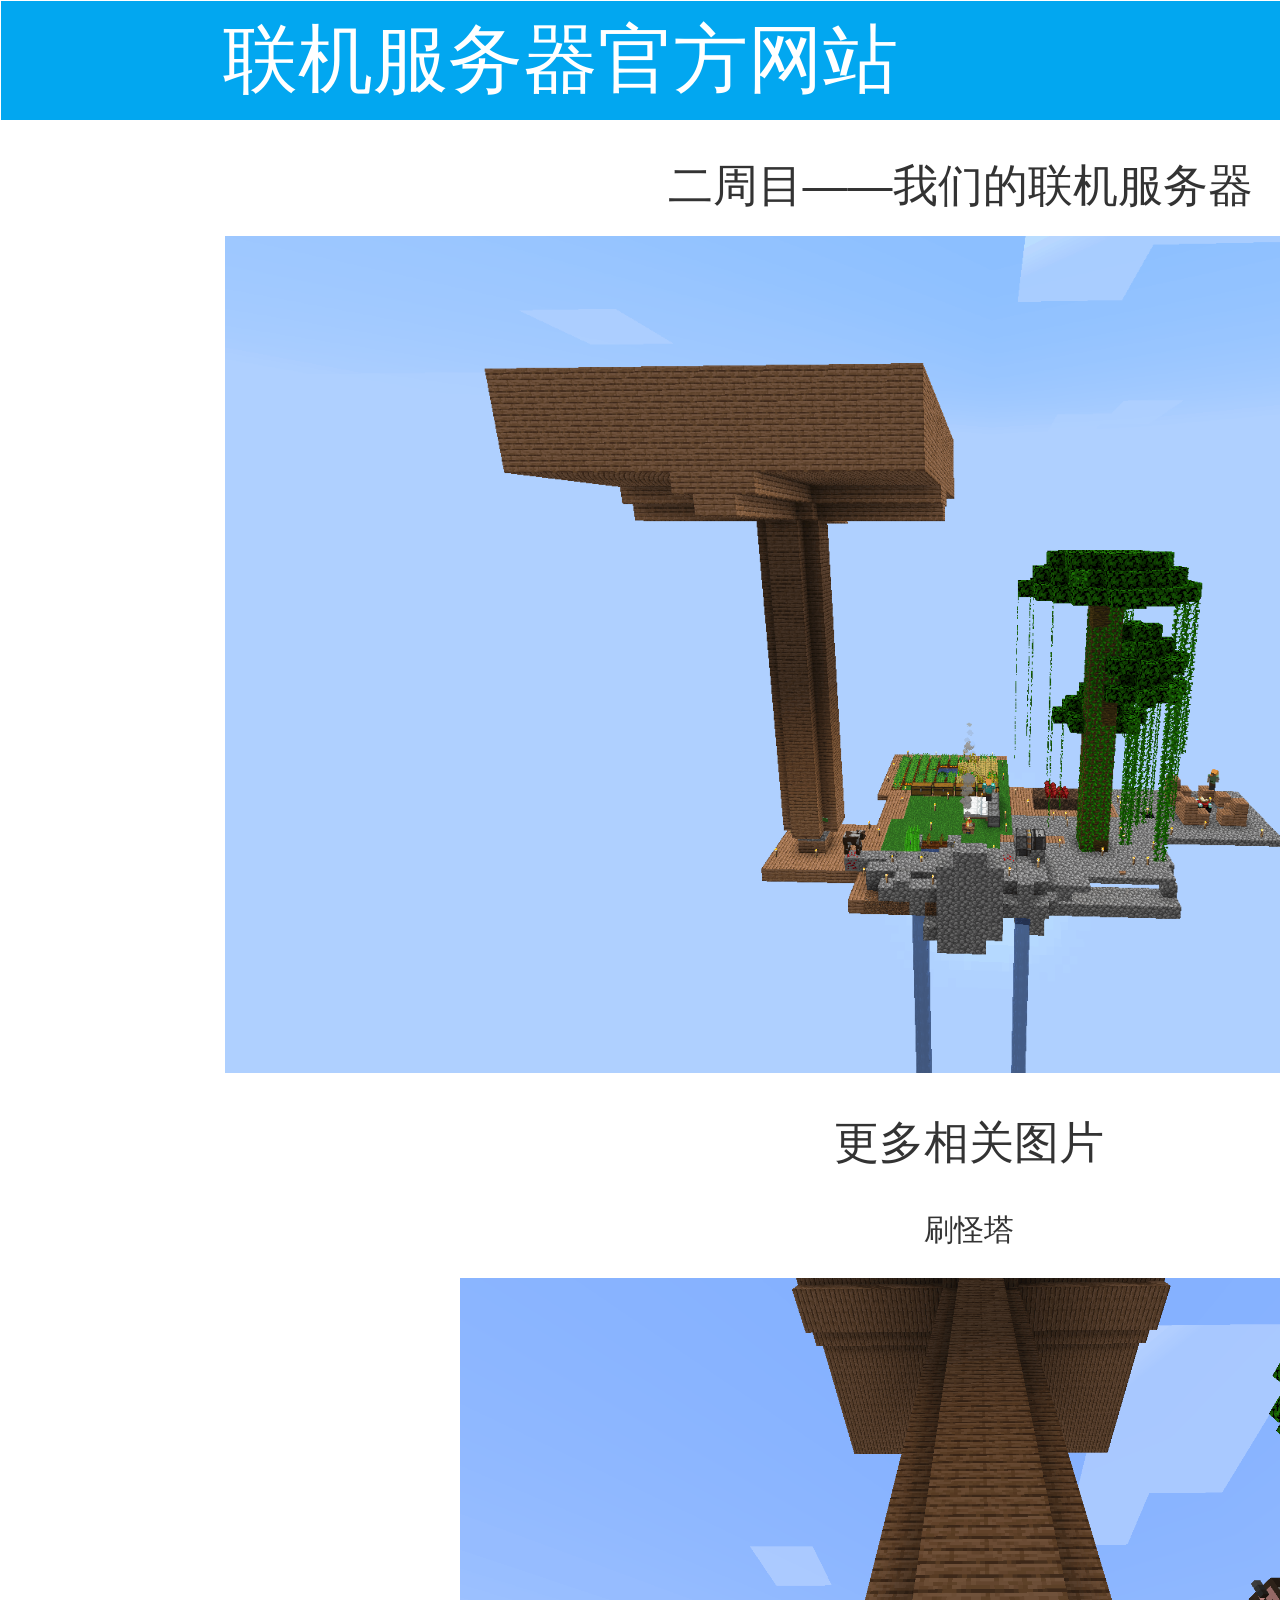
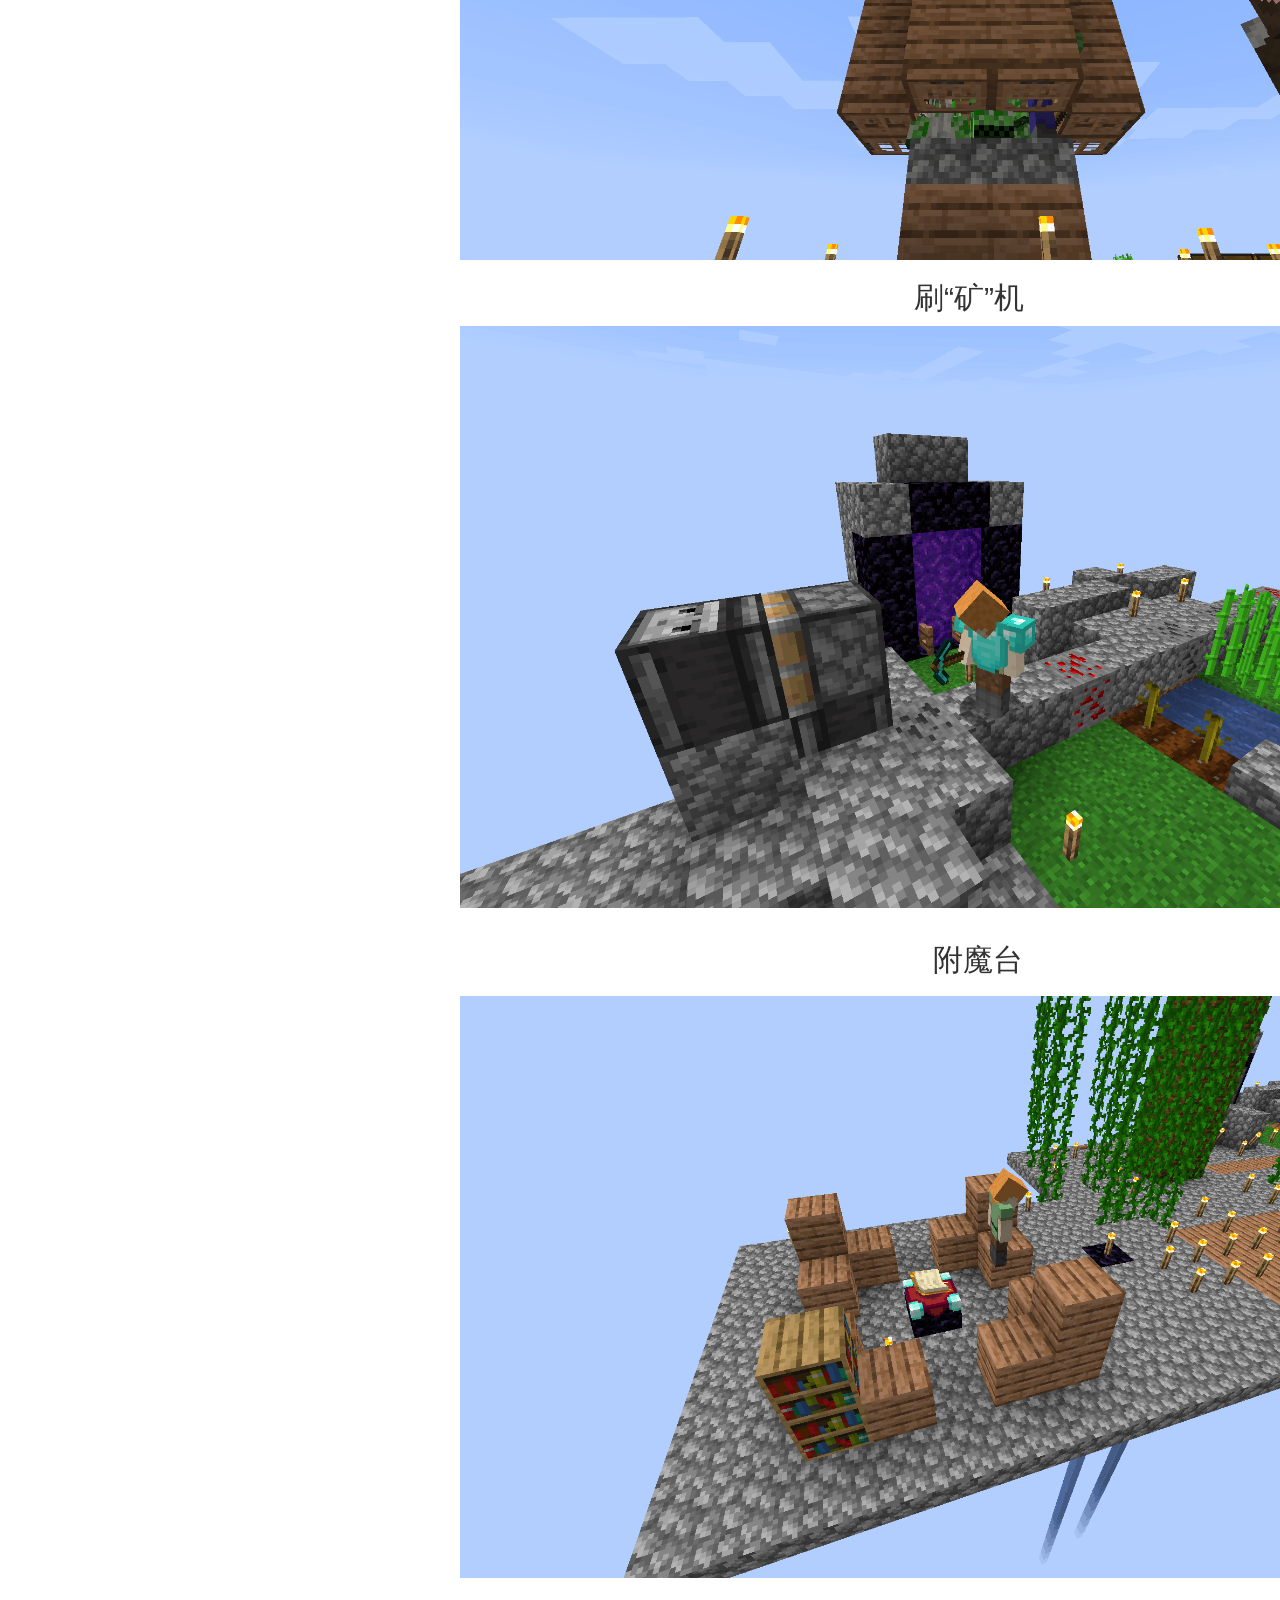
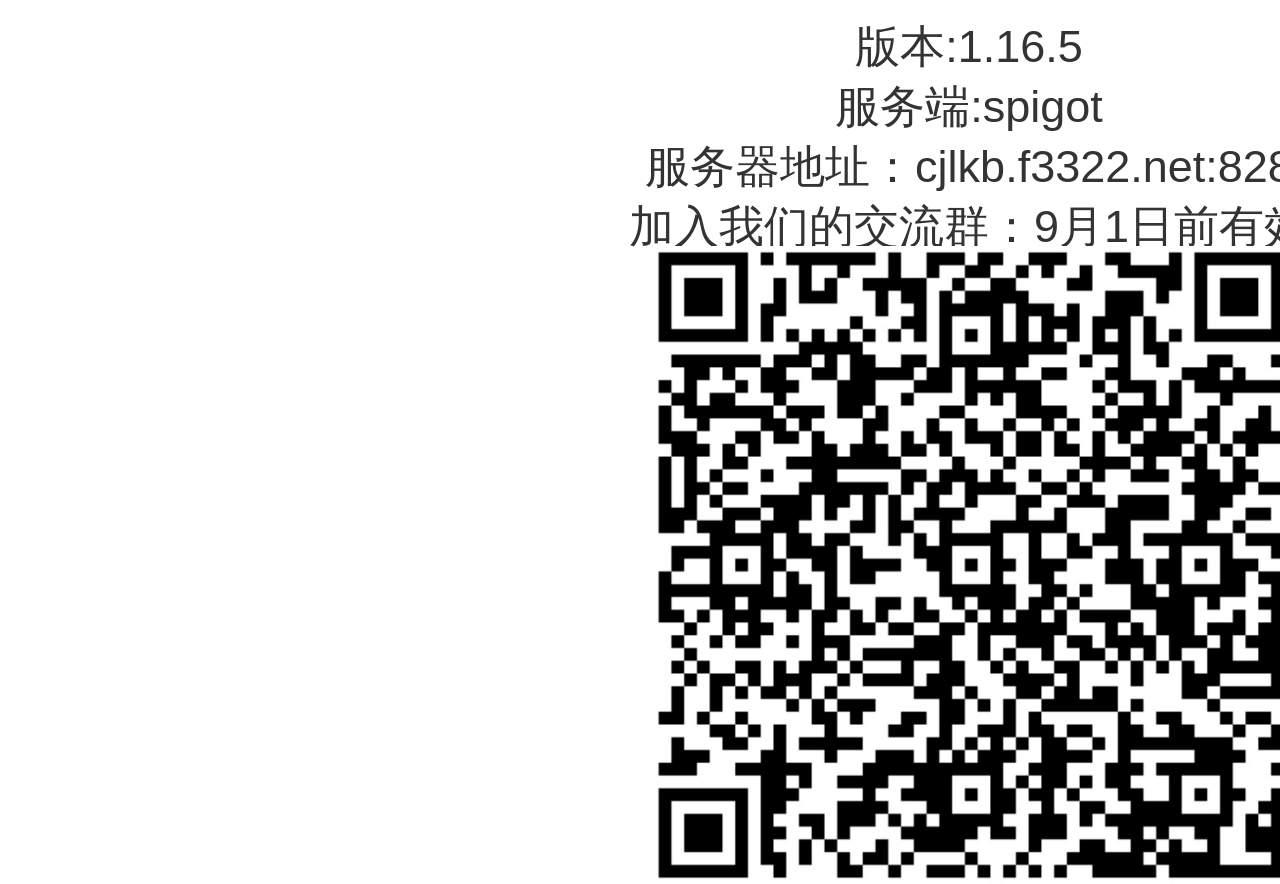
==== index.html @ a509020d "001" ====
﻿<!DOCTYPE html>
<html>
  <head>
    <title>联机服务器官方网站</title>
    <meta http-equiv="X-UA-Compatible" content="IE=edge"/>
    <meta http-equiv="content-type" content="text/html; charset=utf-8"/>
    <link href="resources/css/axure_rp_page.css" type="text/css" rel="stylesheet"/>
    <link href="data/styles.css" type="text/css" rel="stylesheet"/>
    <link href="files/联机服务器官方网站/styles.css" type="text/css" rel="stylesheet"/>
    <script src="resources/scripts/jquery-3.2.1.min.js"></script>
    <script src="resources/scripts/axure/axQuery.js"></script>
    <script src="resources/scripts/axure/globals.js"></script>
    <script src="resources/scripts/axutils.js"></script>
    <script src="resources/scripts/axure/annotation.js"></script>
    <script src="resources/scripts/axure/axQuery.std.js"></script>
    <script src="resources/scripts/axure/doc.js"></script>
    <script src="resources/scripts/messagecenter.js"></script>
    <script src="resources/scripts/axure/events.js"></script>
    <script src="resources/scripts/axure/recording.js"></script>
    <script src="resources/scripts/axure/action.js"></script>
    <script src="resources/scripts/axure/expr.js"></script>
    <script src="resources/scripts/axure/geometry.js"></script>
    <script src="resources/scripts/axure/flyout.js"></script>
    <script src="resources/scripts/axure/model.js"></script>
    <script src="resources/scripts/axure/repeater.js"></script>
    <script src="resources/scripts/axure/sto.js"></script>
    <script src="resources/scripts/axure/utils.temp.js"></script>
    <script src="resources/scripts/axure/variables.js"></script>
    <script src="resources/scripts/axure/drag.js"></script>
    <script src="resources/scripts/axure/move.js"></script>
    <script src="resources/scripts/axure/visibility.js"></script>
    <script src="resources/scripts/axure/style.js"></script>
    <script src="resources/scripts/axure/adaptive.js"></script>
    <script src="resources/scripts/axure/tree.js"></script>
    <script src="resources/scripts/axure/init.temp.js"></script>
    <script src="resources/scripts/axure/legacy.js"></script>
    <script src="resources/scripts/axure/viewer.js"></script>
    <script src="resources/scripts/axure/math.js"></script>
    <script src="resources/scripts/axure/jquery.nicescroll.min.js"></script>
    <script src="data/document.js"></script>
    <script src="files/联机服务器官方网站/data.js"></script>
    <script type="text/javascript">
      $axure.utils.getTransparentGifPath = function() { return 'resources/images/transparent.gif'; };
      $axure.utils.getOtherPath = function() { return 'resources/Other.html'; };
      $axure.utils.getReloadPath = function() { return 'resources/reload.html'; };
    </script>
  </head>
  <body>
    <div id="base" class="">

      <!-- Unnamed (矩形) -->
      <div id="u0" class="ax_default box_1">
        <img id="u0_img" class="img " src="images/联机服务器官方网站/u0.svg"/>
        <div id="u0_text" class="text ">
          <p style="font-size:45px;"><span style="font-size:75px;text-decoration:none;">联机服务器官方网站&nbsp; &nbsp; &nbsp; &nbsp; &nbsp; &nbsp; &nbsp; &nbsp; &nbsp; &nbsp;&nbsp; </span><span style="text-decoration:none;">新周目——空岛生存</span></p>
        </div>
      </div>

      <!-- Unnamed (矩形) -->
      <div id="u1" class="ax_default _文本段落">
        <div id="u1_div" class=""></div>
        <div id="u1_text" class="text ">
          <p><span style="text-decoration:none;">二周目——我们的联机服务器</span></p>
        </div>
      </div>

      <!-- Unnamed (矩形) -->
      <div id="u2" class="ax_default _文本段落">
        <div id="u2_div" class=""></div>
        <div id="u2_text" class="text ">
          <p><span style="text-decoration:none;">版本:1.16.5</span></p><p><span style="text-decoration:none;">服务端:spigot</span></p><p><span style="text-decoration:none;">服务器地址：cjlkb.f3322.net:828</span></p><p><span style="text-decoration:none;">加入我们的交流群：9月1日前有效</span></p>
        </div>
      </div>

      <!-- Unnamed (图片) -->
      <div id="u3" class="ax_default image">
        <img id="u3_img" class="img " src="images/联机服务器官方网站/u3.PNG"/>
        <div id="u3_text" class="text " style="display:none; visibility: hidden">
          <p></p>
        </div>
      </div>

      <!-- Unnamed (图片) -->
      <div id="u4" class="ax_default image">
        <img id="u4_img" class="img " src="images/联机服务器官方网站/u4.jpg"/>
        <div id="u4_text" class="text " style="display:none; visibility: hidden">
          <p></p>
        </div>
      </div>

      <!-- Unnamed (矩形) -->
      <div id="u5" class="ax_default _文本段落">
        <div id="u5_div" class=""></div>
        <div id="u5_text" class="text ">
          <p><span style="text-decoration:none;">更多相关图片</span></p>
        </div>
      </div>

      <!-- Unnamed (图片) -->
      <div id="u6" class="ax_default image">
        <img id="u6_img" class="img " src="images/联机服务器官方网站/u6.jpg"/>
        <div id="u6_text" class="text " style="display:none; visibility: hidden">
          <p></p>
        </div>
      </div>

      <!-- Unnamed (矩形) -->
      <div id="u7" class="ax_default _文本段落">
        <div id="u7_div" class=""></div>
        <div id="u7_text" class="text ">
          <p><span style="text-decoration:none;">刷怪塔</span></p>
        </div>
      </div>

      <!-- Unnamed (图片) -->
      <div id="u8" class="ax_default image">
        <img id="u8_img" class="img " src="images/联机服务器官方网站/u8.jpg"/>
        <div id="u8_text" class="text " style="display:none; visibility: hidden">
          <p></p>
        </div>
      </div>

      <!-- Unnamed (矩形) -->
      <div id="u9" class="ax_default _文本段落">
        <div id="u9_div" class=""></div>
        <div id="u9_text" class="text ">
          <p><span style="text-decoration:none;">刷“矿”机</span></p>
        </div>
      </div>

      <!-- Unnamed (图片) -->
      <div id="u10" class="ax_default image">
        <img id="u10_img" class="img " src="images/联机服务器官方网站/u10.jpg"/>
        <div id="u10_text" class="text " style="display:none; visibility: hidden">
          <p></p>
        </div>
      </div>

      <!-- Unnamed (矩形) -->
      <div id="u11" class="ax_default _文本段落">
        <div id="u11_div" class=""></div>
        <div id="u11_text" class="text ">
          <p><span style="text-decoration:none;">附魔台</span></p>
        </div>
      </div>
    </div>
    <script src="resources/scripts/axure/ios.js"></script>
  </body>
</html>
---- resources/css/axure_rp_page.css ----
﻿/* so the window resize fires within a frame in IE7 */
html, body {
    height: 100%;
}

.mobileFrameCursor div * {
    cursor: inherit !important;
}

a {
    color: inherit;
}

p {
    margin: 0px;
    text-rendering: optimizeLegibility;
    font-feature-settings: "kern" 1;
    -webkit-font-feature-settings: "kern";
    -moz-font-feature-settings: "kern";
    -moz-font-feature-settings: "kern=1";
    font-kerning: normal;
}

ul {
    margin:0px;
}

iframe {
    background: #FFFFFF;
}

/* to match IE with C, FF */
input {
    padding: 1px 0px 1px 0px;
    box-sizing: border-box;
    -moz-box-sizing: border-box;
}

input[type=text]::-ms-clear {
    width: 0;
    height: 0;
    display: none;
}

textarea {
    margin: 0px;
    box-sizing: border-box;
    -moz-box-sizing: border-box;
}

.focused:focus, .selectedFocused:focus {
    outline: none;
}

div.intcases {
    font-family: arial; 
    font-size: 12px;
    text-align:left; 
    border:1px solid #AAA; 
    background:#FFF none repeat scroll 0% 0%; 
    z-index:9999; 
    visibility:hidden; 
    position:absolute;
    padding: 0px;
    border-radius: 3px;
    white-space: nowrap;
}

div.intcaselink {
    cursor: pointer;
    padding: 3px 8px 3px 8px;
    margin: 5px;
    background:#EEE none repeat scroll 0% 0%; 
    border:1px solid #AAA;
    border-radius: 3px;
}

div.refpageimage {
    position: absolute;
    left: 0px;
    top: 0px;
    font-size: 0px;
    width: 16px;
    height: 16px;
    cursor: pointer;
    background-image: url(images/newwindow.gif);
    background-repeat: no-repeat;
}

div.annnoteimage {
    position: absolute;
    left: 0px;
    top: 0px;
    font-size: 0px;
    /*width: 16px;
    height: 12px;*/
    cursor: help;
    /*background-image: url(images/note.gif);*/
    /*background-repeat: no-repeat;*/
    width: 13px;
    height: 12px;
    padding-top: 1px;
    text-align: center;
    background-color: #138CDD;
    -moz-box-shadow: 1px 1px 3px #aaa;
    -webkit-box-shadow: 1px 1px 3px #aaa;
    box-shadow: 1px 1px 3px #aaa;
}

div.annnoteline {
    display: inline-block;
    width: 9px;
    height: 1px;
    border-bottom: 1px solid white;
    margin-top: 1px;
}

div.annnotelabel {
    /*position: absolute;
    left: 0px;
    top: 0px;*/
    font-family: Helvetica,Arial;
    white-space: nowrap;
    
    padding-top: 1px;
    background-color: #fff849;
    font-size: 10px;
    font-weight: bold;
    line-height: 14px;
    margin-right: 3px;
    padding: 0px 4px;
    color: #000;

    -moz-box-shadow: 1px 1px 3px #aaa;
    -webkit-box-shadow: 1px 1px 3px #aaa;
    box-shadow: 1px 1px 3px #aaa;
}

div.annnote {
    display: flex;
    position: absolute;
    cursor: help;
    line-height: 14px;
}

.annotation {
    font-size: 12px;
    padding-left: 2px;
    margin-bottom: 5px;
}

.annotationName {
    /*font-size: 13px;
    font-weight: bold;
    margin-bottom: 3px;
    white-space: nowrap;*/

    font-family: 'Trebuchet MS';
    font-size: 14px;
    font-weight: bold;
    margin-bottom: 5px;
    white-space: nowrap;
}

.annotationValue {
    font-family: Arial, Helvetica, Sans-Serif;
    font-size: 12px;
    color: #4a4a4a;
    line-height: 21px;
    margin-bottom: 20px;
}

.noteLink {
    text-decoration: inherit;
    color: inherit;
}

.noteLink:hover {
    background-color: white;
}

/* this is a fix for the issue where dialogs jump around and takes the text-align from the body */
.dialogFix {
    position:absolute;
    text-align:left;
    border: 1px solid #8f949a;
}


@keyframes pulsate {
  from {
    box-shadow: 0 0 10px #15d6ba;
  }
  to {
    box-shadow: 0 0 20px #15d6ba;
  }
}

@-webkit-keyframes pulsate {
  from {
    -webkit-box-shadow: 0 0 10px #15d6ba;
    box-shadow: 0 0 10px #15d6ba;
  }
  to {
    -webkit-box-shadow: 0 0 20px #15d6ba;
    box-shadow: 0 0 20px #15d6ba;
  }
}
 
@-moz-keyframes pulsate {
  from {
    -moz-box-shadow: 0 0 10px #15d6ba;
    box-shadow: 0 0 10px #15d6ba;
  }
  to {
    -moz-box-shadow: 0 0 20px #15d6ba;
    box-shadow: 0 0 20px #15d6ba;
  }
}

.legacyPulsateBorder {
    /*border: 5px solid #15d6ba;
    margin: -5px;*/
    -moz-box-shadow: 0 0 10px 3px #15d6ba;
    box-shadow: 0 0 10px 3px #15d6ba;
}

.pulsateBorder {
  animation-name: pulsate;
  animation-timing-function: ease-in-out;
  animation-duration: 0.9s;
  animation-iteration-count: infinite;
  animation-direction: alternate;
  
  -webkit-animation-name: pulsate;
  -webkit-animation-timing-function: ease-in-out;
  -webkit-animation-duration: 0.9s;
  -webkit-animation-iteration-count: infinite;
  -webkit-animation-direction: alternate;

  -moz-animation-name: pulsate;
  -moz-animation-timing-function: ease-in-out;
  -moz-animation-duration: 0.9s;
  -moz-animation-iteration-count: infinite;
  -moz-animation-direction: alternate;
}

.ax_default_hidden, .ax_default_unplaced{
    display: none;
    visibility: hidden;
}

.widgetNoteSelected {
    -moz-box-shadow: 0 0 10px 3px #138CDD;
    box-shadow: 0 0 10px 3px #138CDD;
    /*-moz-box-shadow: 0 0 20px #3915d6;
    box-shadow: 0 0 20px #3915d6;*/
    /*border: 3px solid #3915d6;*/
    /*margin: -3px;*/
}


.singleImg {
    display: none;
    visibility: hidden;
}

#ios-safari {
    overflow: auto;
    -webkit-overflow-scrolling: touch;
}

#ios-safari-html {
    display: block;
    overflow: auto;
    -webkit-overflow-scrolling: touch;
    position: absolute;
    top: 0;
    left: 0;
    right: 0;
    bottom: 0;
}

#ios-safari-fixed {
    position: absolute;
    pointer-events: none;
    width: initial;
}

#ios-safari-fixed div {
    pointer-events: auto;
}
---- data/styles.css ----
﻿.ax_default {
  font-family:'Arial Normal', 'Arial';
  font-weight:400;
  font-style:normal;
  font-size:13px;
  letter-spacing:normal;
  color:#333333;
  vertical-align:none;
  text-align:center;
  line-height:normal;
  text-transform:none;
}
.box_1 {
}
.image {
}
._一级标题 {
  font-family:'Arial Normal', 'Arial';
  font-weight:bold;
  font-style:normal;
  font-size:32px;
  text-align:left;
}
._二级标题 {
  font-family:'Arial Normal', 'Arial';
  font-weight:bold;
  font-style:normal;
  font-size:24px;
  text-align:left;
}
._三级标题 {
  font-family:'Arial Normal', 'Arial';
  font-weight:bold;
  font-style:normal;
  font-size:18px;
  text-align:left;
}
._四级标题 {
  font-family:'Arial Normal', 'Arial';
  font-weight:bold;
  font-style:normal;
  font-size:14px;
  text-align:left;
}
._五级标题 {
  font-family:'Arial Normal', 'Arial';
  font-weight:bold;
  font-style:normal;
  text-align:left;
}
._六级标题 {
  font-family:'Arial Normal', 'Arial';
  font-weight:bold;
  font-style:normal;
  font-size:10px;
  text-align:left;
}
.label {
  font-size:14px;
  text-align:left;
}
._文本段落 {
  text-align:left;
}
.form_hint {
  color:#999999;
}
.form_disabled {
}
textarea, select, input, button { outline: none; }
---- files/联机服务器官方网站/styles.css ----
﻿body {
  margin:0px;
  background-image:none;
  position:relative;
  left:0px;
  width:1920px;
  margin-left:auto;
  margin-right:auto;
  text-align:left;
}
.form_sketch {
  border-color:transparent;
  background-color:transparent;
}
#base {
  position:absolute;
  z-index:0;
}
#u0_img {
  border-width:0px;
  position:absolute;
  left:0px;
  top:0px;
  width:1920px;
  height:121px;
}
#u0 {
  border-width:0px;
  position:absolute;
  left:0px;
  top:0px;
  width:1920px;
  height:121px;
  display:flex;
  font-family:'黑体';
  font-weight:400;
  font-style:normal;
  color:#FFFFFF;
}
#u0 .text {
  position:absolute;
  align-self:center;
  padding:2px 2px 2px 2px;
  box-sizing:border-box;
  width:100%;
}
#u0_text {
  border-width:0px;
  word-wrap:break-word;
  text-transform:none;
}
#u1_div {
  border-width:0px;
  position:absolute;
  left:0px;
  top:0px;
  width:586px;
  height:52px;
  background:inherit;
  background-color:rgba(255, 255, 255, 0);
  border:none;
  border-radius:0px;
  -moz-box-shadow:none;
  -webkit-box-shadow:none;
  box-shadow:none;
  font-size:45px;
  text-align:center;
}
#u1 {
  border-width:0px;
  position:absolute;
  left:667px;
  top:156px;
  width:586px;
  height:52px;
  display:flex;
  font-size:45px;
  text-align:center;
}
#u1 .text {
  position:absolute;
  align-self:flex-start;
  padding:0px 0px 0px 0px;
  box-sizing:border-box;
  width:100%;
}
#u1_text {
  border-width:0px;
  word-wrap:break-word;
  text-transform:none;
}
#u2_div {
  border-width:0px;
  position:absolute;
  left:0px;
  top:0px;
  width:1052px;
  height:208px;
  background:inherit;
  background-color:rgba(255, 255, 255, 0);
  border:none;
  border-radius:0px;
  -moz-box-shadow:none;
  -webkit-box-shadow:none;
  box-shadow:none;
  font-size:45px;
  text-align:center;
}
#u2 {
  border-width:0px;
  position:absolute;
  left:443px;
  top:3217px;
  width:1052px;
  height:208px;
  display:flex;
  font-size:45px;
  text-align:center;
}
#u2 .text {
  position:absolute;
  align-self:flex-start;
  padding:0px 0px 0px 0px;
  box-sizing:border-box;
  width:100%;
}
#u2_text {
  border-width:0px;
  word-wrap:break-word;
  text-transform:none;
}
#u3_img {
  border-width:0px;
  position:absolute;
  left:0px;
  top:0px;
  width:638px;
  height:638px;
}
#u3 {
  border-width:0px;
  position:absolute;
  left:650px;
  top:3446px;
  width:638px;
  height:638px;
  display:flex;
}
#u3 .text {
  position:absolute;
  align-self:center;
  padding:2px 2px 2px 2px;
  box-sizing:border-box;
  width:100%;
}
#u3_text {
  border-width:0px;
  word-wrap:break-word;
  text-transform:none;
  visibility:hidden;
}
#u4_img {
  border-width:0px;
  position:absolute;
  left:0px;
  top:0px;
  width:1488px;
  height:837px;
}
#u4 {
  border-width:0px;
  position:absolute;
  left:225px;
  top:236px;
  width:1488px;
  height:837px;
  display:flex;
}
#u4 .text {
  position:absolute;
  align-self:center;
  padding:2px 2px 2px 2px;
  box-sizing:border-box;
  width:100%;
}
#u4_text {
  border-width:0px;
  word-wrap:break-word;
  text-transform:none;
  visibility:hidden;
}
#u5_div {
  border-width:0px;
  position:absolute;
  left:0px;
  top:0px;
  width:586px;
  height:52px;
  background:inherit;
  background-color:rgba(255, 255, 255, 0);
  border:none;
  border-radius:0px;
  -moz-box-shadow:none;
  -webkit-box-shadow:none;
  box-shadow:none;
  font-size:45px;
  text-align:center;
}
#u5 {
  border-width:0px;
  position:absolute;
  left:676px;
  top:1113px;
  width:586px;
  height:52px;
  display:flex;
  font-size:45px;
  text-align:center;
}
#u5 .text {
  position:absolute;
  align-self:flex-start;
  padding:0px 0px 0px 0px;
  box-sizing:border-box;
  width:100%;
}
#u5_text {
  border-width:0px;
  word-wrap:break-word;
  text-transform:none;
}
#u6_img {
  border-width:0px;
  position:absolute;
  left:0px;
  top:0px;
  width:1035px;
  height:582px;
}
#u6 {
  border-width:0px;
  position:absolute;
  left:460px;
  top:1278px;
  width:1035px;
  height:582px;
  display:flex;
}
#u6 .text {
  position:absolute;
  align-self:center;
  padding:2px 2px 2px 2px;
  box-sizing:border-box;
  width:100%;
}
#u6_text {
  border-width:0px;
  word-wrap:break-word;
  text-transform:none;
  visibility:hidden;
}
#u7_div {
  border-width:0px;
  position:absolute;
  left:0px;
  top:0px;
  width:586px;
  height:34px;
  background:inherit;
  background-color:rgba(255, 255, 255, 0);
  border:none;
  border-radius:0px;
  -moz-box-shadow:none;
  -webkit-box-shadow:none;
  box-shadow:none;
  font-size:30px;
  text-align:center;
}
#u7 {
  border-width:0px;
  position:absolute;
  left:676px;
  top:1210px;
  width:586px;
  height:34px;
  display:flex;
  font-size:30px;
  text-align:center;
}
#u7 .text {
  position:absolute;
  align-self:flex-start;
  padding:0px 0px 0px 0px;
  box-sizing:border-box;
  width:100%;
}
#u7_text {
  border-width:0px;
  word-wrap:break-word;
  text-transform:none;
}
#u8_img {
  border-width:0px;
  position:absolute;
  left:0px;
  top:0px;
  width:1035px;
  height:582px;
}
#u8 {
  border-width:0px;
  position:absolute;
  left:460px;
  top:1926px;
  width:1035px;
  height:582px;
  display:flex;
}
#u8 .text {
  position:absolute;
  align-self:center;
  padding:2px 2px 2px 2px;
  box-sizing:border-box;
  width:100%;
}
#u8_text {
  border-width:0px;
  word-wrap:break-word;
  text-transform:none;
  visibility:hidden;
}
#u9_div {
  border-width:0px;
  position:absolute;
  left:0px;
  top:0px;
  width:586px;
  height:34px;
  background:inherit;
  background-color:rgba(255, 255, 255, 0);
  border:none;
  border-radius:0px;
  -moz-box-shadow:none;
  -webkit-box-shadow:none;
  box-shadow:none;
  font-size:30px;
  text-align:center;
}
#u9 {
  border-width:0px;
  position:absolute;
  left:676px;
  top:1878px;
  width:586px;
  height:34px;
  display:flex;
  font-size:30px;
  text-align:center;
}
#u9 .text {
  position:absolute;
  align-self:flex-start;
  padding:0px 0px 0px 0px;
  box-sizing:border-box;
  width:100%;
}
#u9_text {
  border-width:0px;
  word-wrap:break-word;
  text-transform:none;
}
#u10_img {
  border-width:0px;
  position:absolute;
  left:0px;
  top:0px;
  width:1035px;
  height:582px;
}
#u10 {
  border-width:0px;
  position:absolute;
  left:460px;
  top:2596px;
  width:1035px;
  height:582px;
  display:flex;
}
#u10 .text {
  position:absolute;
  align-self:center;
  padding:2px 2px 2px 2px;
  box-sizing:border-box;
  width:100%;
}
#u10_text {
  border-width:0px;
  word-wrap:break-word;
  text-transform:none;
  visibility:hidden;
}
#u11_div {
  border-width:0px;
  position:absolute;
  left:0px;
  top:0px;
  width:586px;
  height:34px;
  background:inherit;
  background-color:rgba(255, 255, 255, 0);
  border:none;
  border-radius:0px;
  -moz-box-shadow:none;
  -webkit-box-shadow:none;
  box-shadow:none;
  font-size:30px;
  text-align:center;
}
#u11 {
  border-width:0px;
  position:absolute;
  left:685px;
  top:2540px;
  width:586px;
  height:34px;
  display:flex;
  font-size:30px;
  text-align:center;
}
#u11 .text {
  position:absolute;
  align-self:flex-start;
  padding:0px 0px 0px 0px;
  box-sizing:border-box;
  width:100%;
}
#u11_text {
  border-width:0px;
  word-wrap:break-word;
  text-transform:none;
}
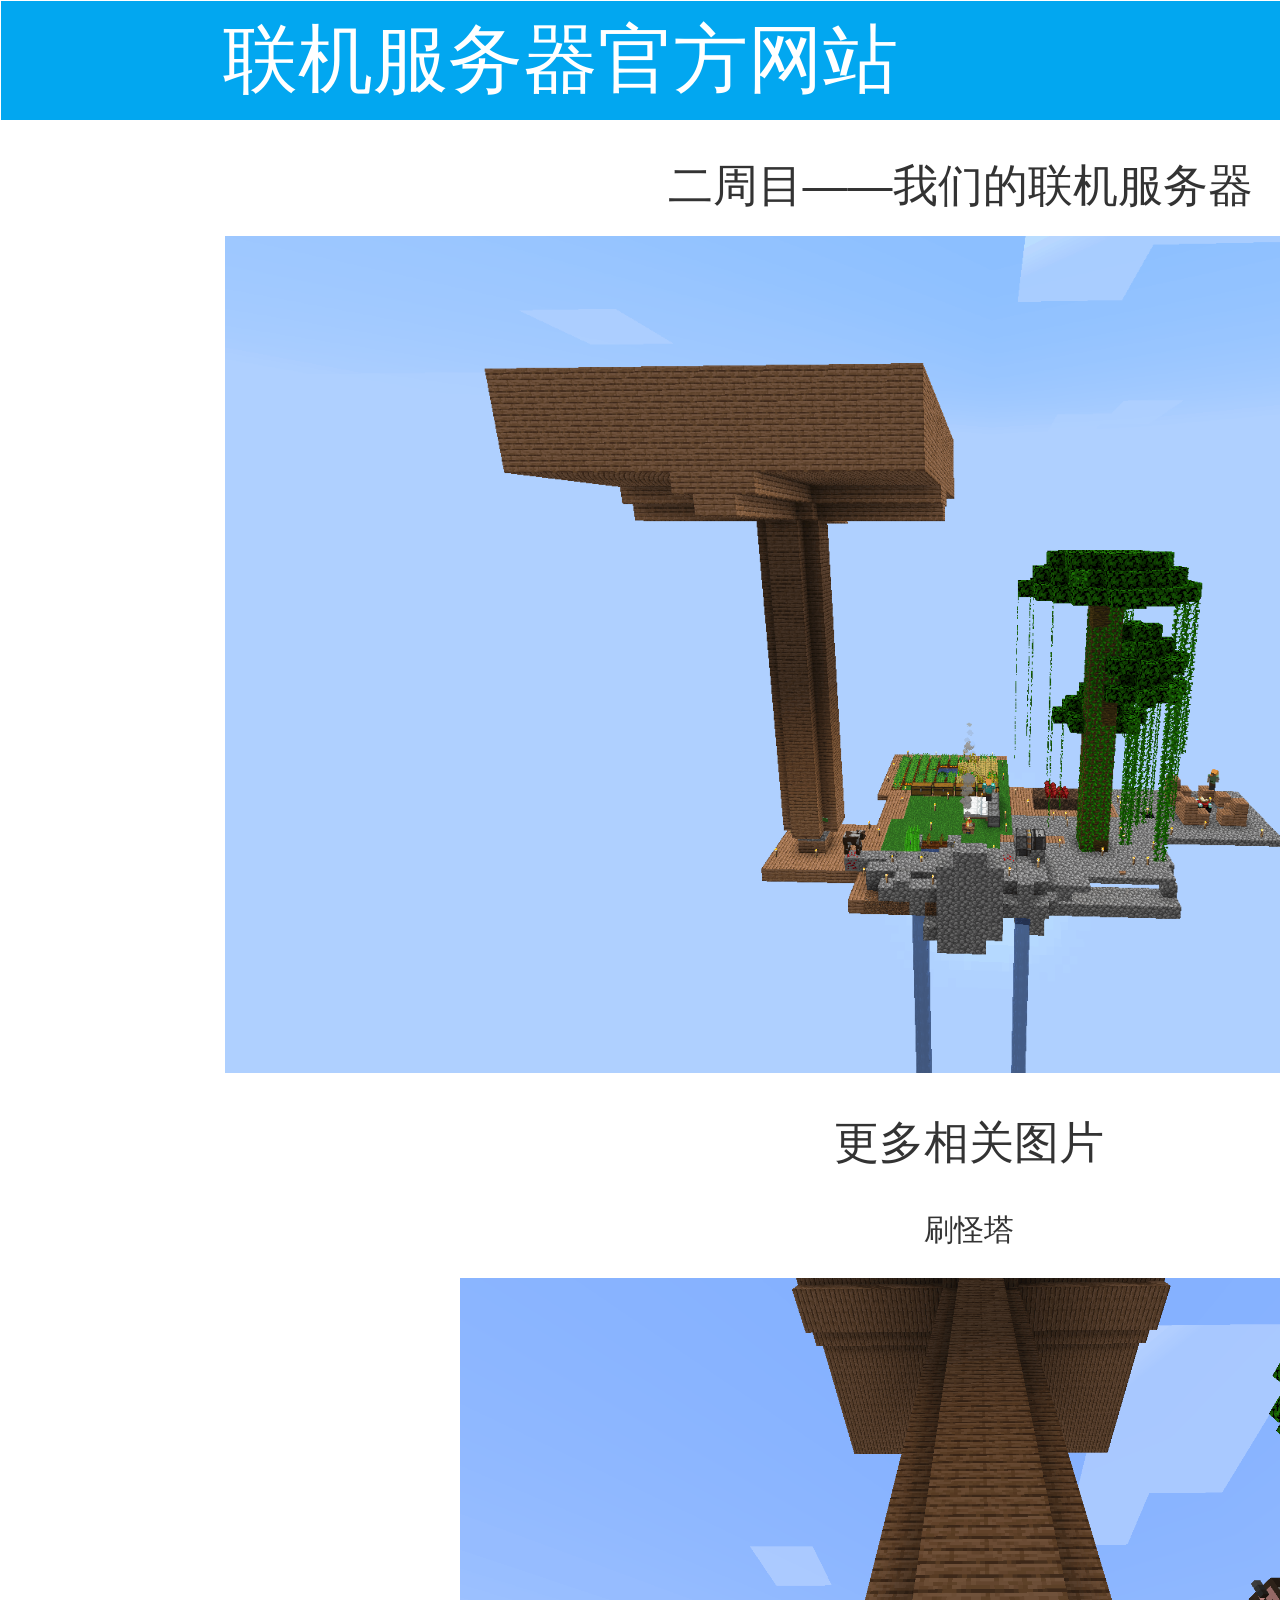
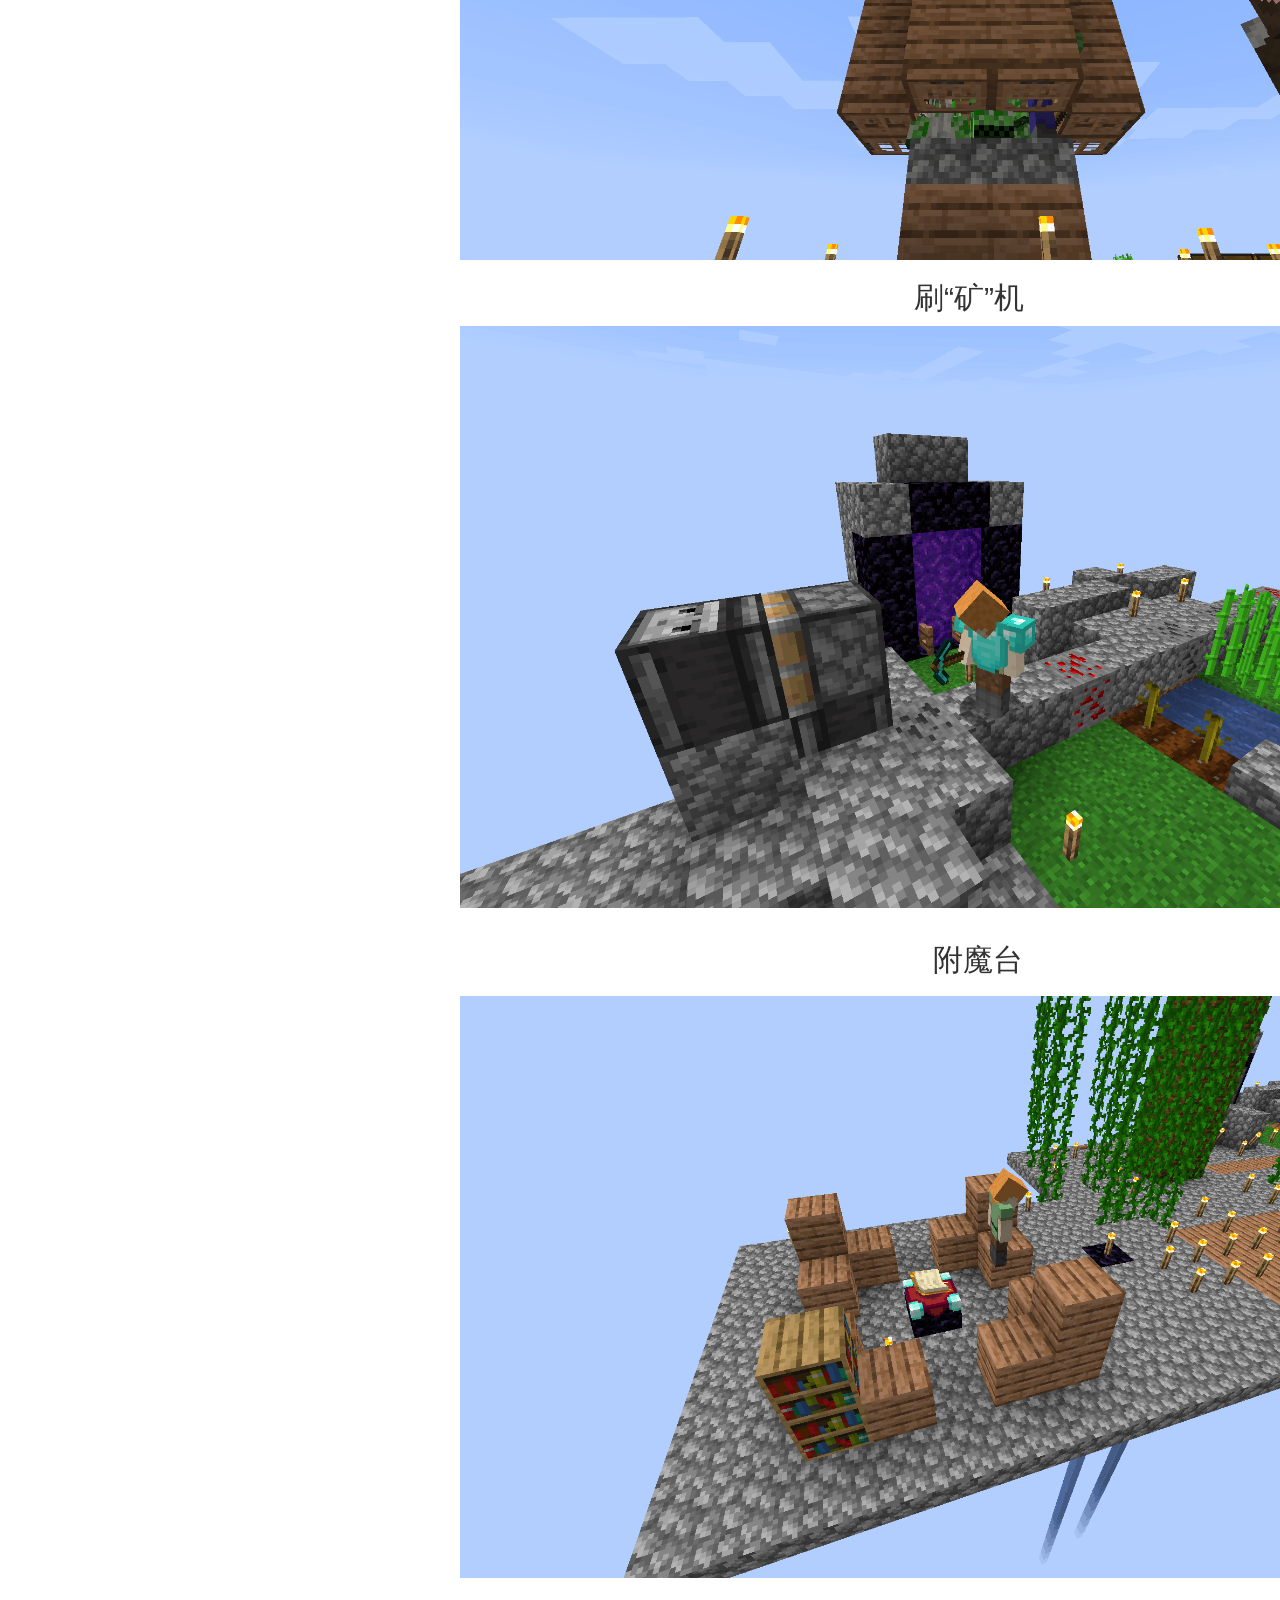
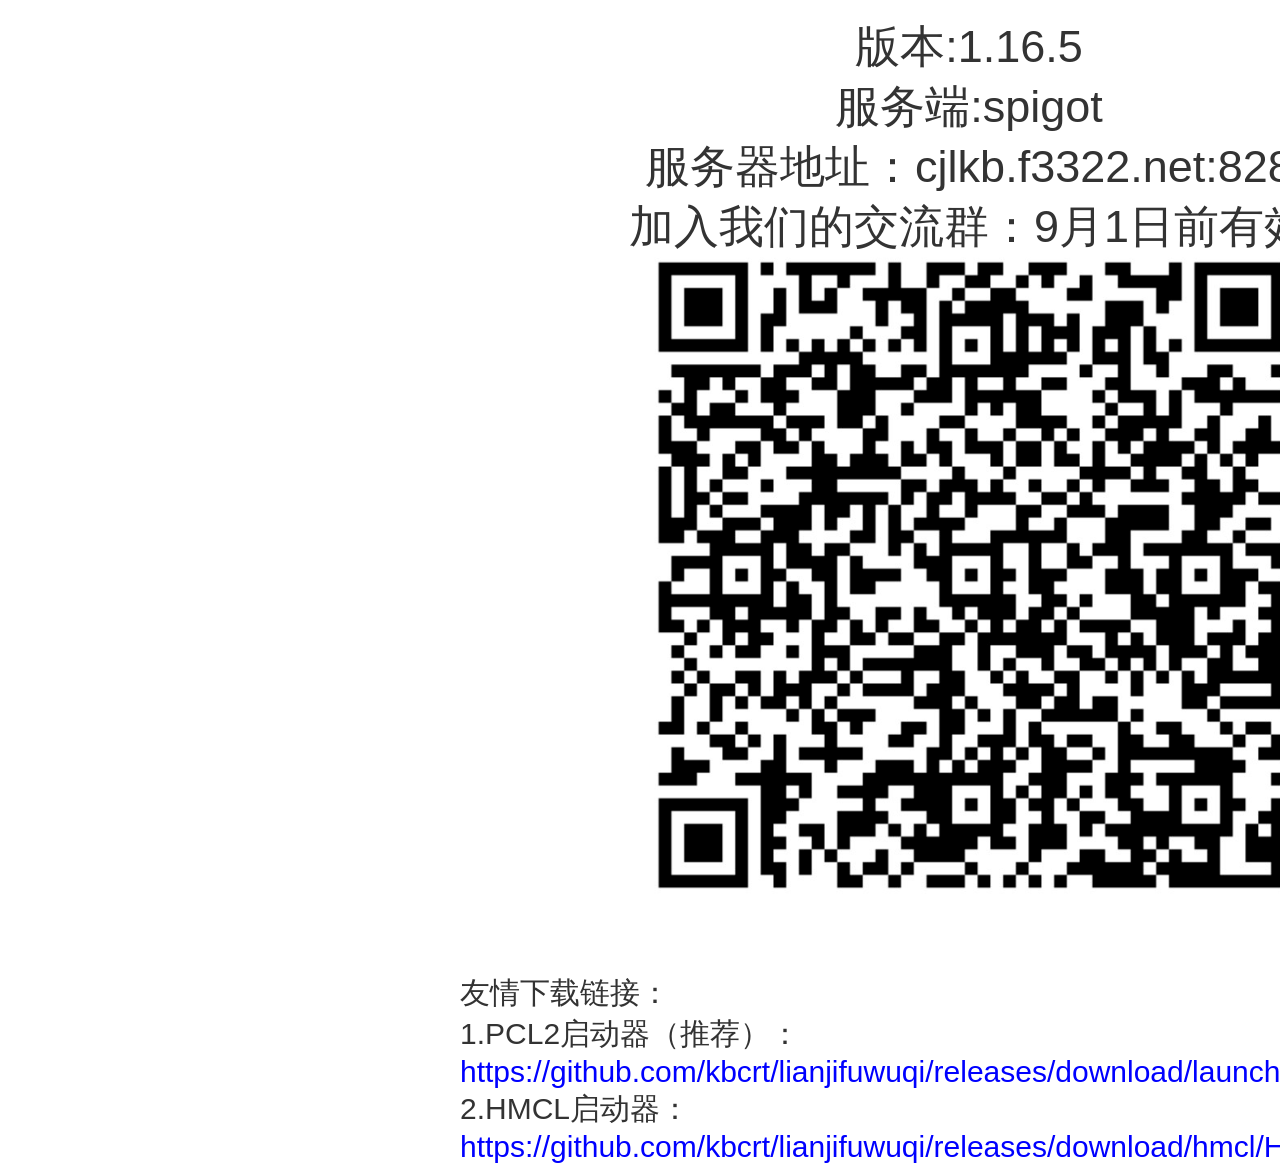
==== commit b3396ae2: "003" ====
--- a/index.html
+++ b/index.html
@@ -50,7 +50,7 @@
 
       <!-- Unnamed (矩形) -->
       <div id="u0" class="ax_default box_1">
-        <img id="u0_img" class="img " src="images/联机服务器官方网站/u0.svg"/>
+        <img id="u0_img" class="img " src="images/联机服务器官方网站/regen/u0.svg"/>
         <div id="u0_text" class="text ">
           <p style="font-size:45px;"><span style="font-size:75px;text-decoration:none;">联机服务器官方网站&nbsp; &nbsp; &nbsp; &nbsp; &nbsp; &nbsp; &nbsp; &nbsp; &nbsp; &nbsp;&nbsp; </span><span style="text-decoration:none;">新周目——空岛生存</span></p>
         </div>
@@ -74,7 +74,7 @@
 
       <!-- Unnamed (图片) -->
       <div id="u3" class="ax_default image">
-        <img id="u3_img" class="img " src="images/联机服务器官方网站/u3.PNG"/>
+        <img id="u3_img" class="img " src="images/联机服务器官方网站/regen/u3.PNG"/>
         <div id="u3_text" class="text " style="display:none; visibility: hidden">
           <p></p>
         </div>
@@ -82,7 +82,7 @@
 
       <!-- Unnamed (图片) -->
       <div id="u4" class="ax_default image">
-        <img id="u4_img" class="img " src="images/联机服务器官方网站/u4.jpg"/>
+        <img id="u4_img" class="img " src="images/联机服务器官方网站/regen/u4.jpg"/>
         <div id="u4_text" class="text " style="display:none; visibility: hidden">
           <p></p>
         </div>
@@ -98,7 +98,7 @@
 
       <!-- Unnamed (图片) -->
       <div id="u6" class="ax_default image">
-        <img id="u6_img" class="img " src="images/联机服务器官方网站/u6.jpg"/>
+        <img id="u6_img" class="img " src="images/联机服务器官方网站/regen/u6.jpg"/>
         <div id="u6_text" class="text " style="display:none; visibility: hidden">
           <p></p>
         </div>
@@ -114,7 +114,7 @@
 
       <!-- Unnamed (图片) -->
       <div id="u8" class="ax_default image">
-        <img id="u8_img" class="img " src="images/联机服务器官方网站/u8.jpg"/>
+        <img id="u8_img" class="img " src="images/联机服务器官方网站/regen/u8.jpg"/>
         <div id="u8_text" class="text " style="display:none; visibility: hidden">
           <p></p>
         </div>
@@ -130,7 +130,7 @@
 
       <!-- Unnamed (图片) -->
       <div id="u10" class="ax_default image">
-        <img id="u10_img" class="img " src="images/联机服务器官方网站/u10.jpg"/>
+        <img id="u10_img" class="img " src="images/联机服务器官方网站/regen/u10.jpg"/>
         <div id="u10_text" class="text " style="display:none; visibility: hidden">
           <p></p>
         </div>
@@ -143,6 +143,14 @@
           <p><span style="text-decoration:none;">附魔台</span></p>
         </div>
       </div>
+
+      <!-- Unnamed (矩形) -->
+      <div id="u12" class="ax_default _文本段落">
+        <div id="u12_div" class=""></div>
+        <div id="u12_text" class="text ">
+          <p><span style="text-decoration:none;">友情下载链接：</span></p><p><span style="text-decoration:none;">1.PCL2启动器（推荐）：</span></p><p><a id="u13" class="link"><span style="text-decoration:none;color:#0000FF;">https://github.com/kbcrt/lianjifuwuqi/releases/download/launcher/Plain.Craft.Launcher.2.exe</span></a></p><p><span style="text-decoration:none;">2.HMCL启动器：</span></p><p><a id="u14" class="link"><span style="text-decoration:none;color:#0000FF;">https://github.com/kbcrt/lianjifuwuqi/releases/download/hmcl/HMCL-3.5.3.221.exe</span></a></p>
+        </div>
+      </div>
     </div>
     <script src="resources/scripts/axure/ios.js"></script>
   </body>
--- a/data/styles.css
+++ b/data/styles.css
@@ -62,6 +62,13 @@
 ._文本段落 {
   text-align:left;
 }
+._文本链接 {
+  color:#0000FF;
+}
+._鼠标悬停文本链接时 {
+}
+._鼠标按下文本链接时 {
+}
 .form_hint {
   color:#999999;
 }
--- a/files/联机服务器官方网站/styles.css
+++ b/files/联机服务器官方网站/styles.css
@@ -141,7 +141,7 @@
   border-width:0px;
   position:absolute;
   left:650px;
-  top:3446px;
+  top:3456px;
   width:638px;
   height:638px;
   display:flex;
@@ -439,3 +439,41 @@
   word-wrap:break-word;
   text-transform:none;
 }
+#u12_div {
+  border-width:0px;
+  position:absolute;
+  left:0px;
+  top:0px;
+  width:1352px;
+  height:170px;
+  background:inherit;
+  background-color:rgba(255, 255, 255, 0);
+  border:none;
+  border-radius:0px;
+  -moz-box-shadow:none;
+  -webkit-box-shadow:none;
+  box-shadow:none;
+  font-size:30px;
+}
+#u12 {
+  border-width:0px;
+  position:absolute;
+  left:460px;
+  top:4173px;
+  width:1352px;
+  height:170px;
+  display:flex;
+  font-size:30px;
+}
+#u12 .text {
+  position:absolute;
+  align-self:flex-start;
+  padding:0px 0px 0px 0px;
+  box-sizing:border-box;
+  width:100%;
+}
+#u12_text {
+  border-width:0px;
+  word-wrap:break-word;
+  text-transform:none;
+}
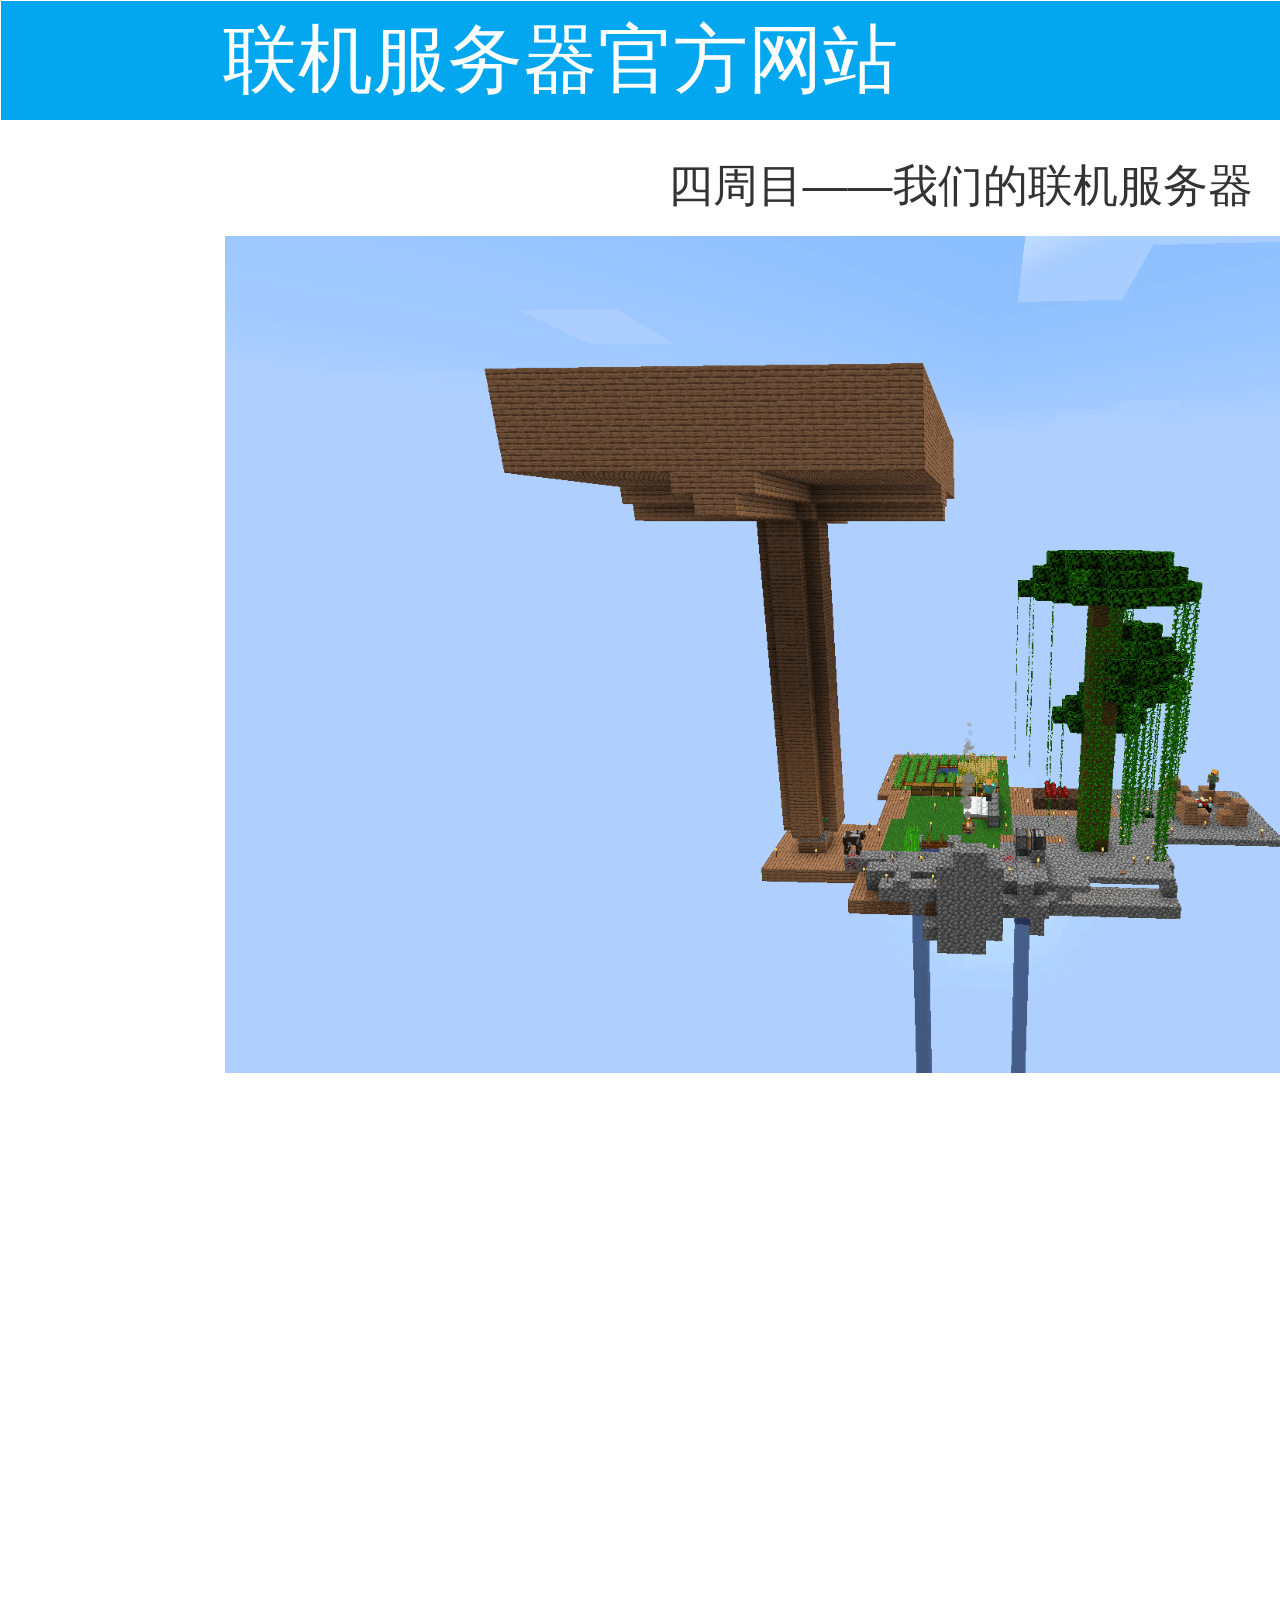
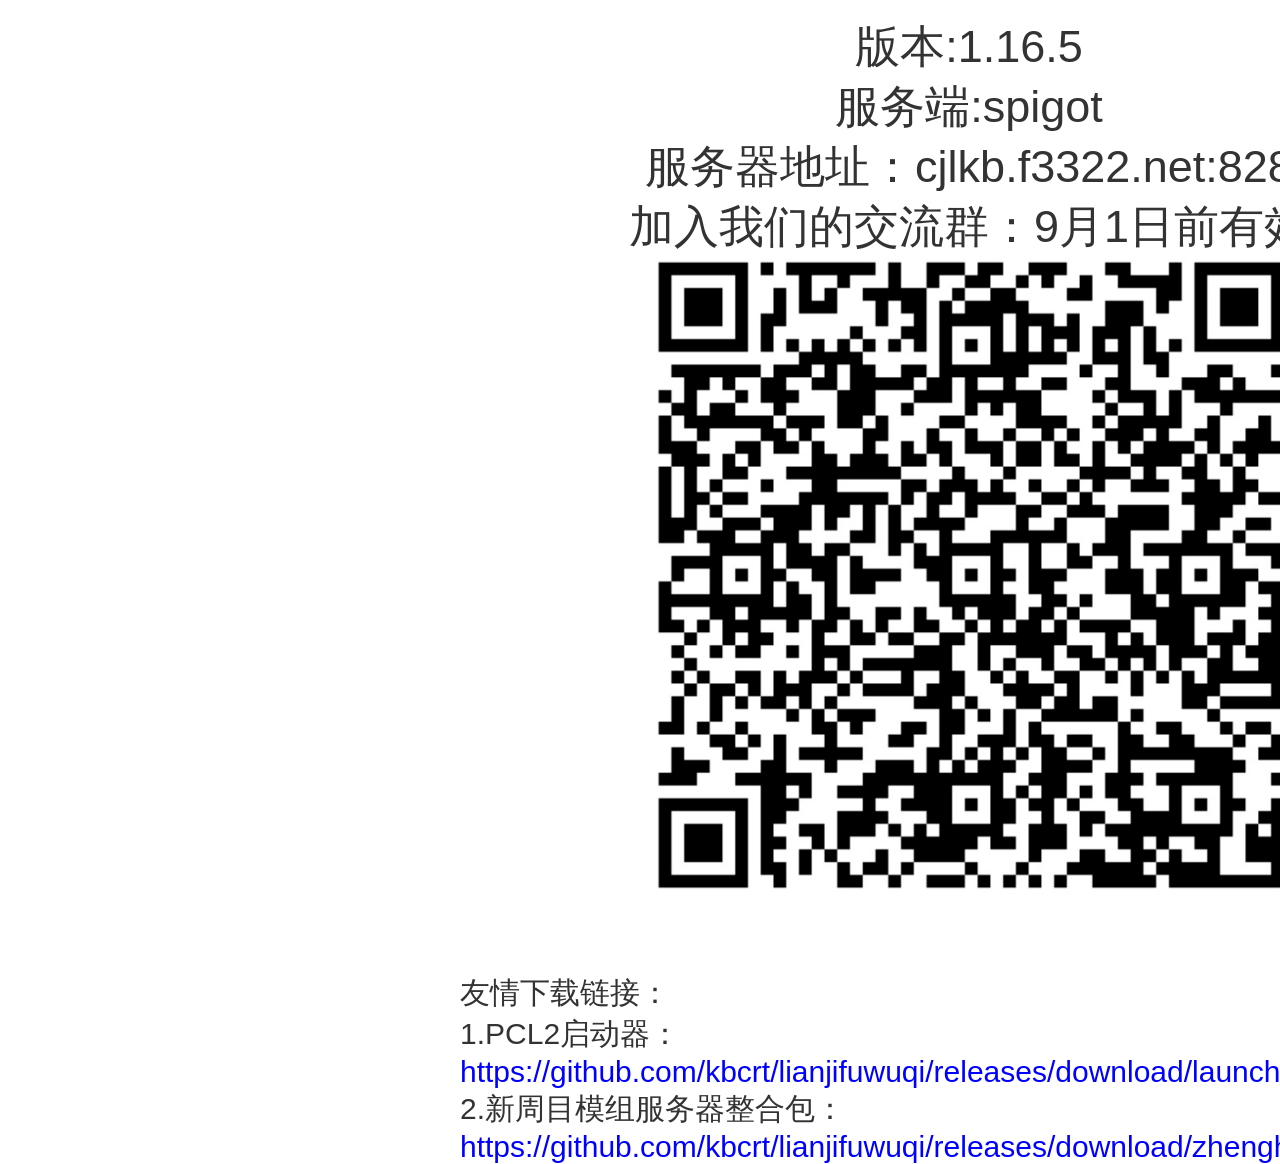
==== commit b27390c3: "Update index.html" ====
--- a/index.html
+++ b/index.html
@@ -52,7 +52,7 @@
       <div id="u0" class="ax_default box_1">
         <img id="u0_img" class="img " src="images/联机服务器官方网站/regen/u0.svg"/>
         <div id="u0_text" class="text ">
-          <p style="font-size:45px;"><span style="font-size:75px;text-decoration:none;">联机服务器官方网站&nbsp; &nbsp; &nbsp; &nbsp; &nbsp; &nbsp; &nbsp; &nbsp; &nbsp; &nbsp;&nbsp; </span><span style="text-decoration:none;">新周目——空岛生存</span></p>
+          <p style="font-size:45px;"><span style="font-size:75px;text-decoration:none;">联机服务器官方网站&nbsp; &nbsp; &nbsp; &nbsp; &nbsp; &nbsp; &nbsp; &nbsp; &nbsp; &nbsp;&nbsp; </span><span style="text-decoration:none;">新周目——模组生存</span></p>
         </div>
       </div>
 
@@ -60,7 +60,7 @@
       <div id="u1" class="ax_default _文本段落">
         <div id="u1_div" class=""></div>
         <div id="u1_text" class="text ">
-          <p><span style="text-decoration:none;">二周目——我们的联机服务器</span></p>
+          <p><span style="text-decoration:none;">四周目——我们的联机服务器</span></p>
         </div>
       </div>
 
@@ -87,68 +87,12 @@
           <p></p>
         </div>
       </div>
-
-      <!-- Unnamed (矩形) -->
-      <div id="u5" class="ax_default _文本段落">
-        <div id="u5_div" class=""></div>
-        <div id="u5_text" class="text ">
-          <p><span style="text-decoration:none;">更多相关图片</span></p>
-        </div>
-      </div>
-
-      <!-- Unnamed (图片) -->
-      <div id="u6" class="ax_default image">
-        <img id="u6_img" class="img " src="images/联机服务器官方网站/regen/u6.jpg"/>
-        <div id="u6_text" class="text " style="display:none; visibility: hidden">
-          <p></p>
-        </div>
-      </div>
-
-      <!-- Unnamed (矩形) -->
-      <div id="u7" class="ax_default _文本段落">
-        <div id="u7_div" class=""></div>
-        <div id="u7_text" class="text ">
-          <p><span style="text-decoration:none;">刷怪塔</span></p>
-        </div>
-      </div>
-
-      <!-- Unnamed (图片) -->
-      <div id="u8" class="ax_default image">
-        <img id="u8_img" class="img " src="images/联机服务器官方网站/regen/u8.jpg"/>
-        <div id="u8_text" class="text " style="display:none; visibility: hidden">
-          <p></p>
-        </div>
-      </div>
-
-      <!-- Unnamed (矩形) -->
-      <div id="u9" class="ax_default _文本段落">
-        <div id="u9_div" class=""></div>
-        <div id="u9_text" class="text ">
-          <p><span style="text-decoration:none;">刷“矿”机</span></p>
-        </div>
-      </div>
-
-      <!-- Unnamed (图片) -->
-      <div id="u10" class="ax_default image">
-        <img id="u10_img" class="img " src="images/联机服务器官方网站/regen/u10.jpg"/>
-        <div id="u10_text" class="text " style="display:none; visibility: hidden">
-          <p></p>
-        </div>
-      </div>
-
-      <!-- Unnamed (矩形) -->
-      <div id="u11" class="ax_default _文本段落">
-        <div id="u11_div" class=""></div>
-        <div id="u11_text" class="text ">
-          <p><span style="text-decoration:none;">附魔台</span></p>
-        </div>
-      </div>
-
+      
       <!-- Unnamed (矩形) -->
       <div id="u12" class="ax_default _文本段落">
         <div id="u12_div" class=""></div>
         <div id="u12_text" class="text ">
-          <p><span style="text-decoration:none;">友情下载链接：</span></p><p><span style="text-decoration:none;">1.PCL2启动器（推荐）：</span></p><p><a id="u13" class="link"><span style="text-decoration:none;color:#0000FF;">https://github.com/kbcrt/lianjifuwuqi/releases/download/launcher/Plain.Craft.Launcher.2.exe</span></a></p><p><span style="text-decoration:none;">2.HMCL启动器：</span></p><p><a id="u14" class="link"><span style="text-decoration:none;color:#0000FF;">https://github.com/kbcrt/lianjifuwuqi/releases/download/hmcl/HMCL-3.5.3.221.exe</span></a></p>
+          <p><span style="text-decoration:none;">友情下载链接：</span></p><p><span style="text-decoration:none;">1.PCL2启动器：</span></p><p><a id="u13" class="link"><span style="text-decoration:none;color:#0000FF;">https://github.com/kbcrt/lianjifuwuqi/releases/download/launcher/Plain.Craft.Launcher.2.exe</span></a></p><p><span style="text-decoration:none;">2.新周目模组服务器整合包：</span></p><p><a id="u14" class="link"><span style="text-decoration:none;color:#0000FF;">https://github.com/kbcrt/lianjifuwuqi/releases/download/zhenghebao/Better_MC.zip</span></a></p>
         </div>
       </div>
     </div>
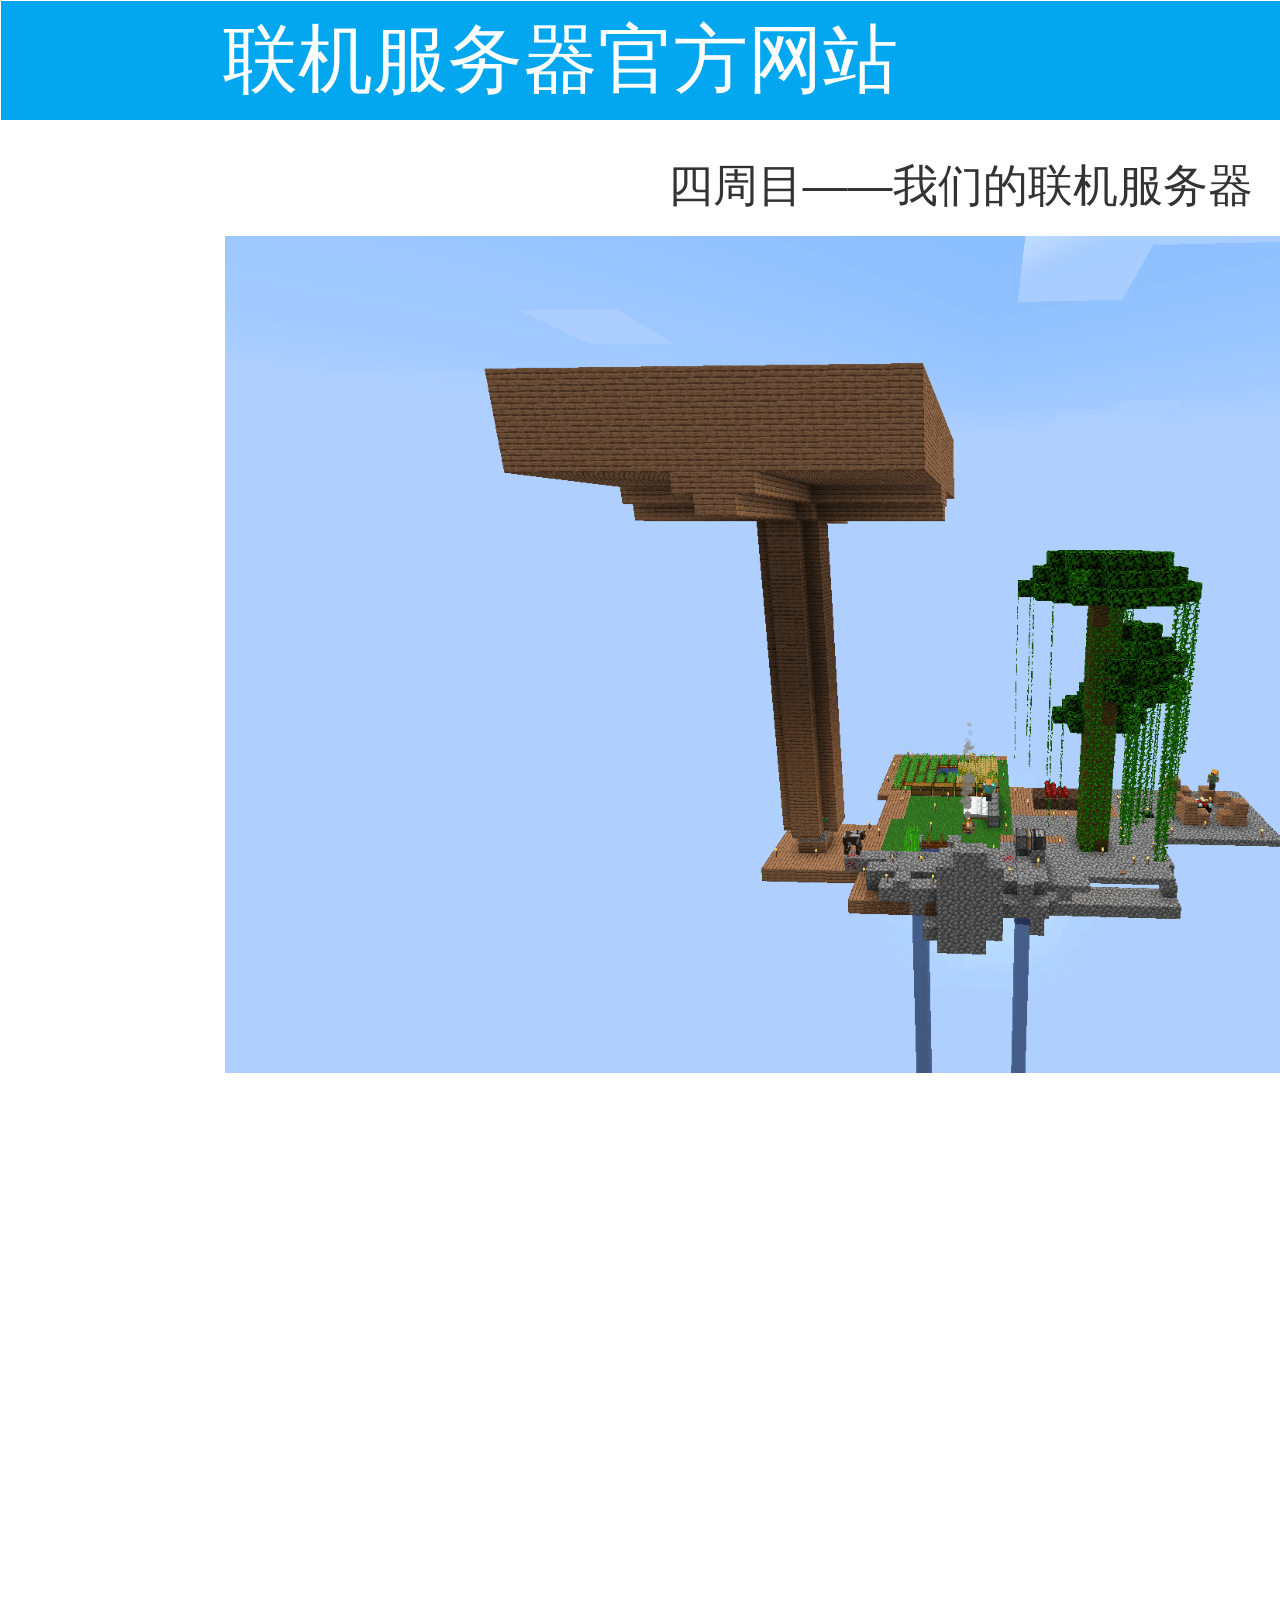
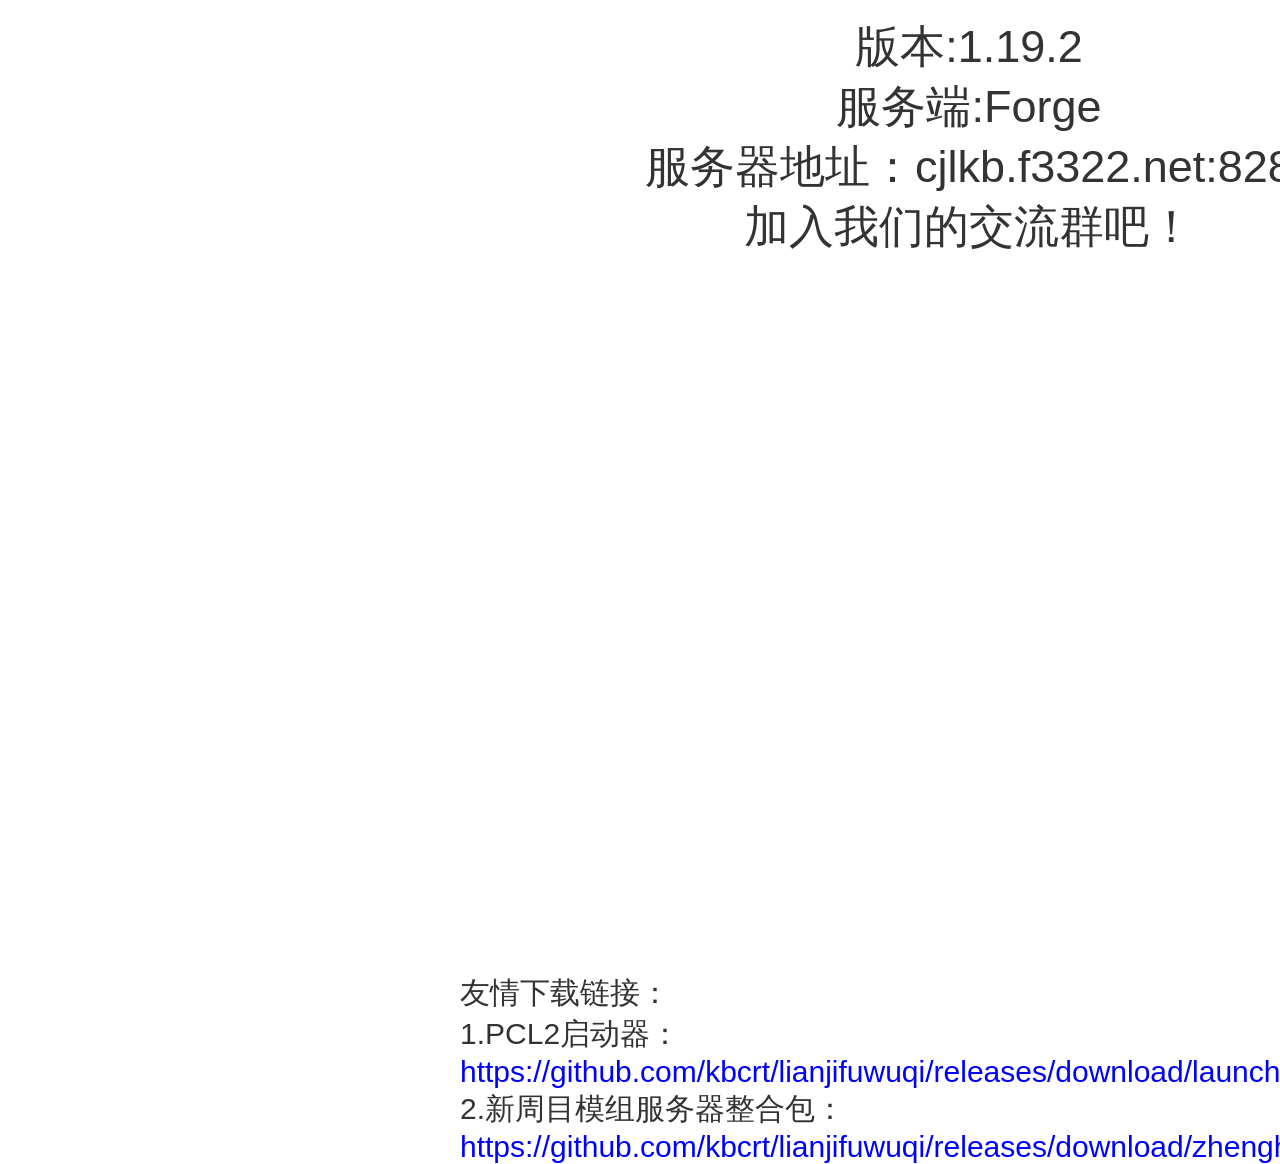
==== commit dfa2c4fd: "Update index.html" ====
--- a/index.html
+++ b/index.html
@@ -68,15 +68,7 @@
       <div id="u2" class="ax_default _文本段落">
         <div id="u2_div" class=""></div>
         <div id="u2_text" class="text ">
-          <p><span style="text-decoration:none;">版本:1.16.5</span></p><p><span style="text-decoration:none;">服务端:spigot</span></p><p><span style="text-decoration:none;">服务器地址：cjlkb.f3322.net:828</span></p><p><span style="text-decoration:none;">加入我们的交流群：9月1日前有效</span></p>
-        </div>
-      </div>
-
-      <!-- Unnamed (图片) -->
-      <div id="u3" class="ax_default image">
-        <img id="u3_img" class="img " src="images/联机服务器官方网站/regen/u3.PNG"/>
-        <div id="u3_text" class="text " style="display:none; visibility: hidden">
-          <p></p>
+          <p><span style="text-decoration:none;">版本:1.19.2</span></p><p><span style="text-decoration:none;">服务端:Forge</span></p><p><span style="text-decoration:none;">服务器地址：cjlkb.f3322.net:828</span></p><p><span style="text-decoration:none;">加入我们的交流群吧！</span></p>
         </div>
       </div>
 
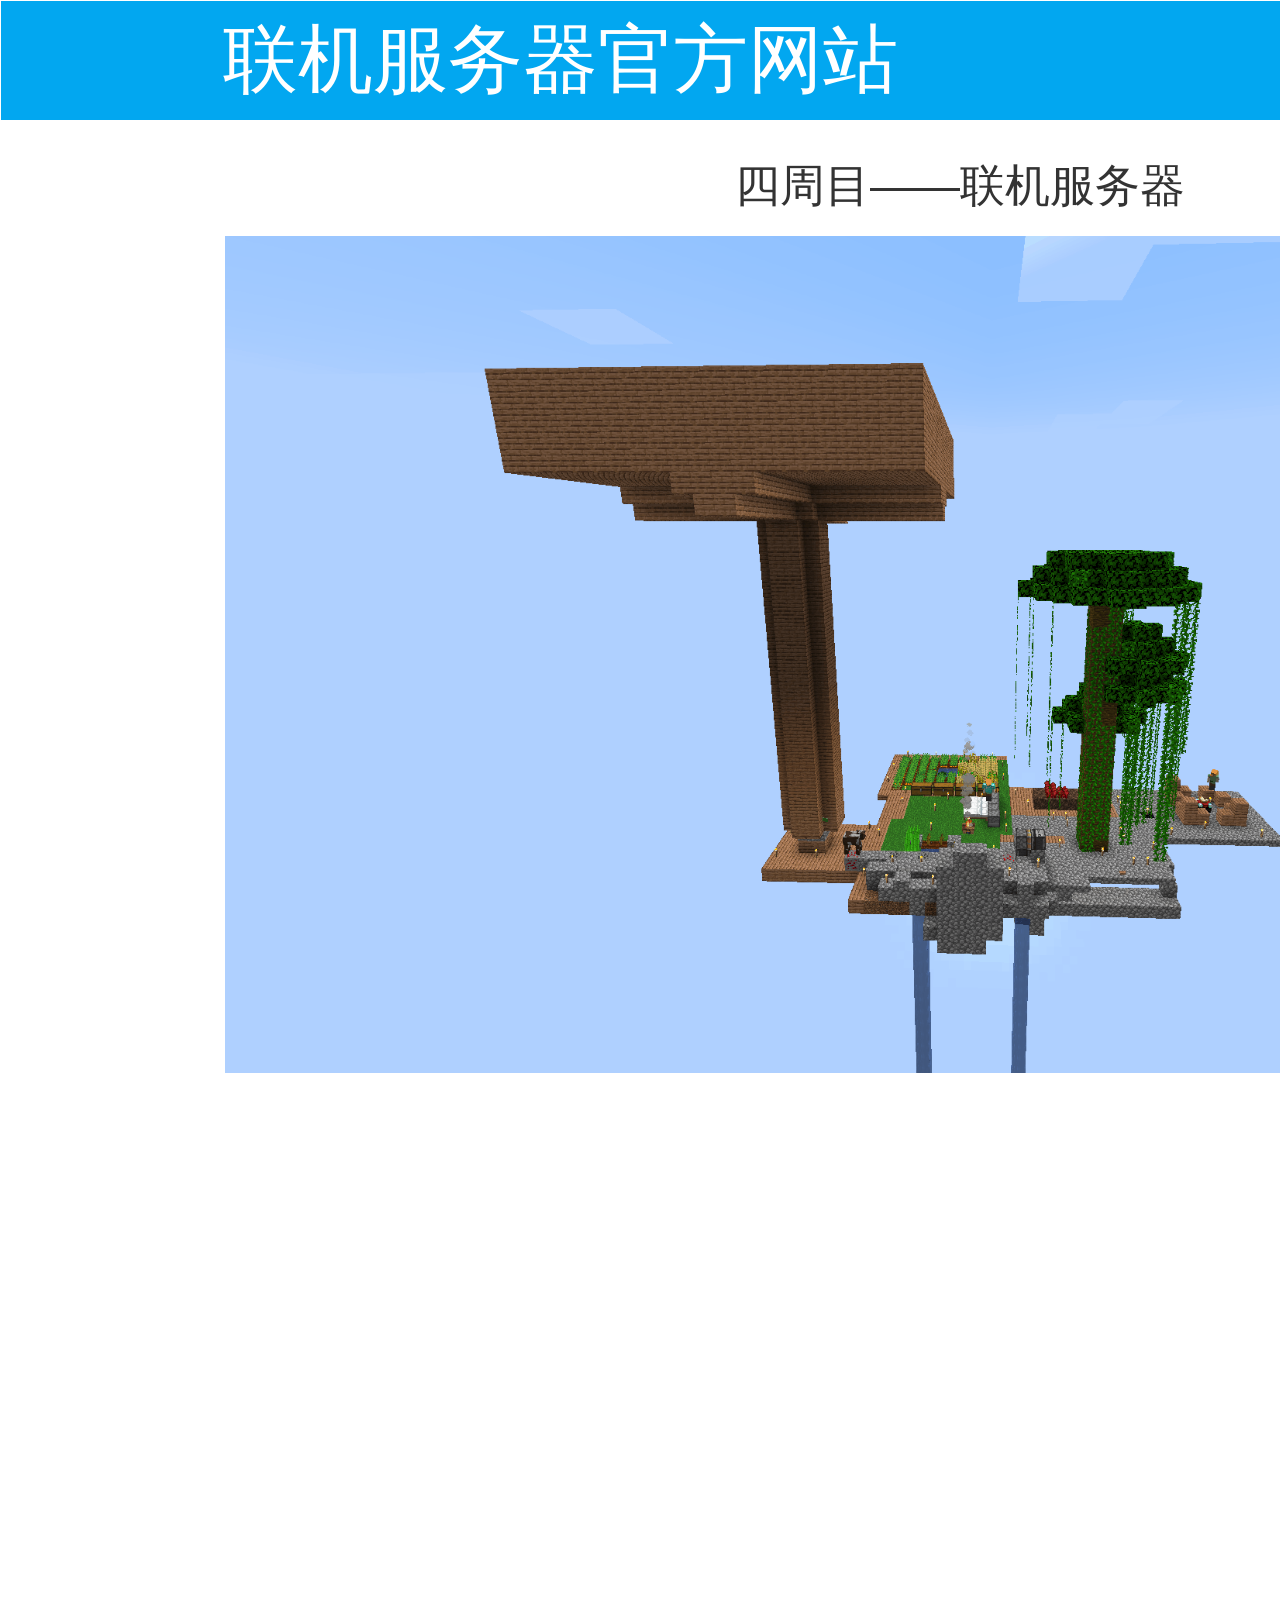
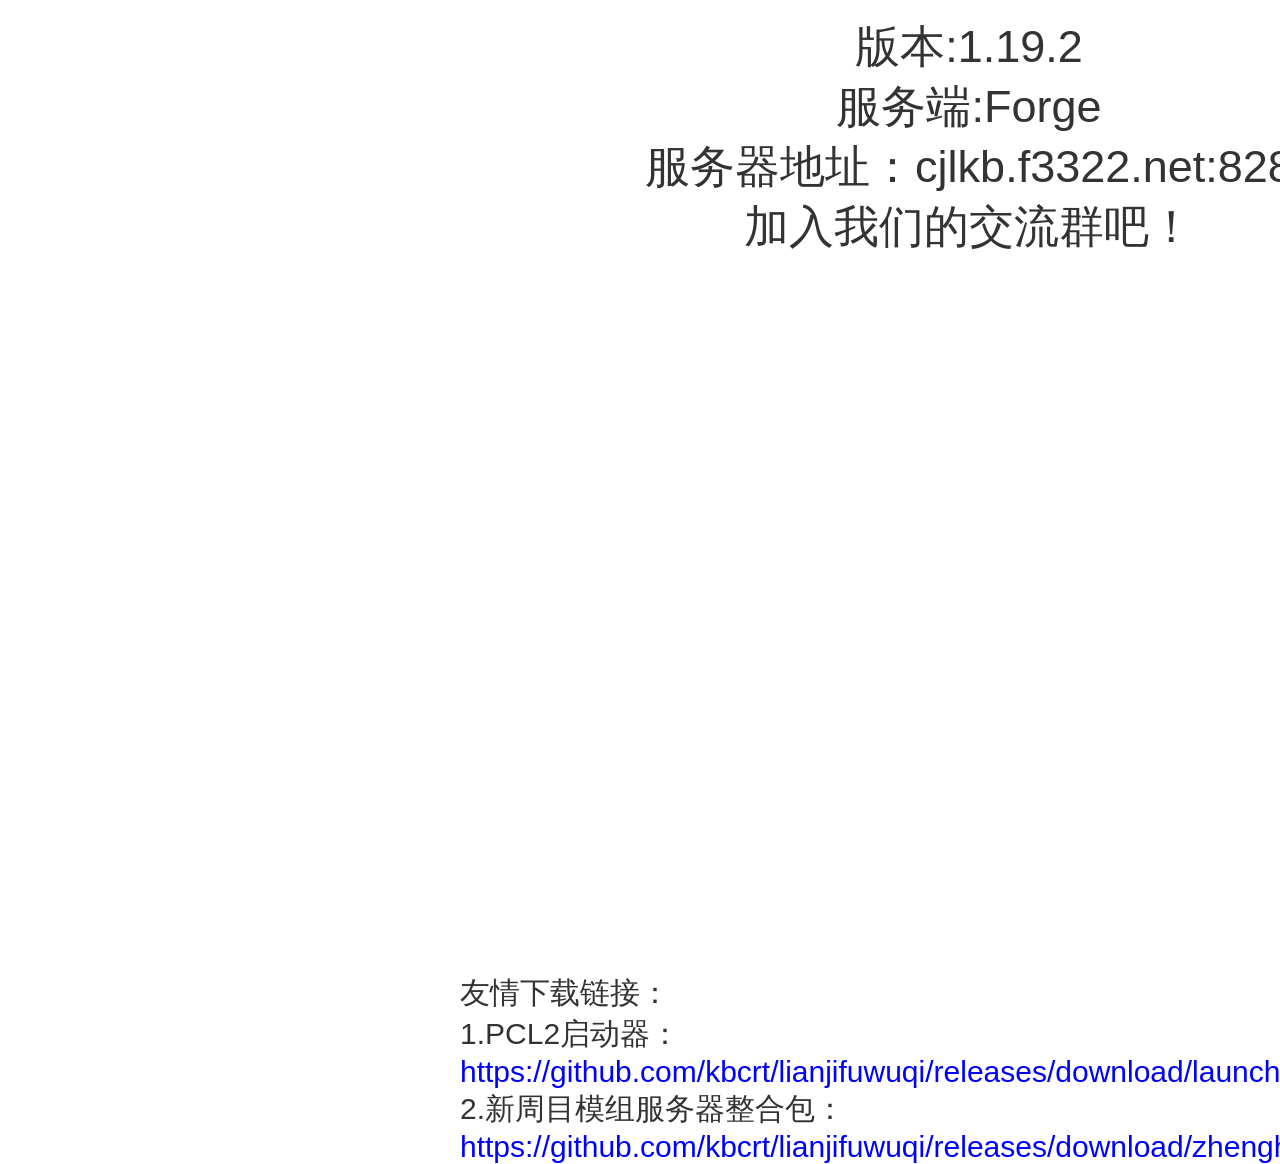
==== commit 7df1849c: "Update index.html" ====
--- a/index.html
+++ b/index.html
@@ -60,7 +60,7 @@
       <div id="u1" class="ax_default _文本段落">
         <div id="u1_div" class=""></div>
         <div id="u1_text" class="text ">
-          <p><span style="text-decoration:none;">四周目——我们的联机服务器</span></p>
+          <p><span style="text-decoration:none;">四周目——联机服务器</span></p>
         </div>
       </div>
 
